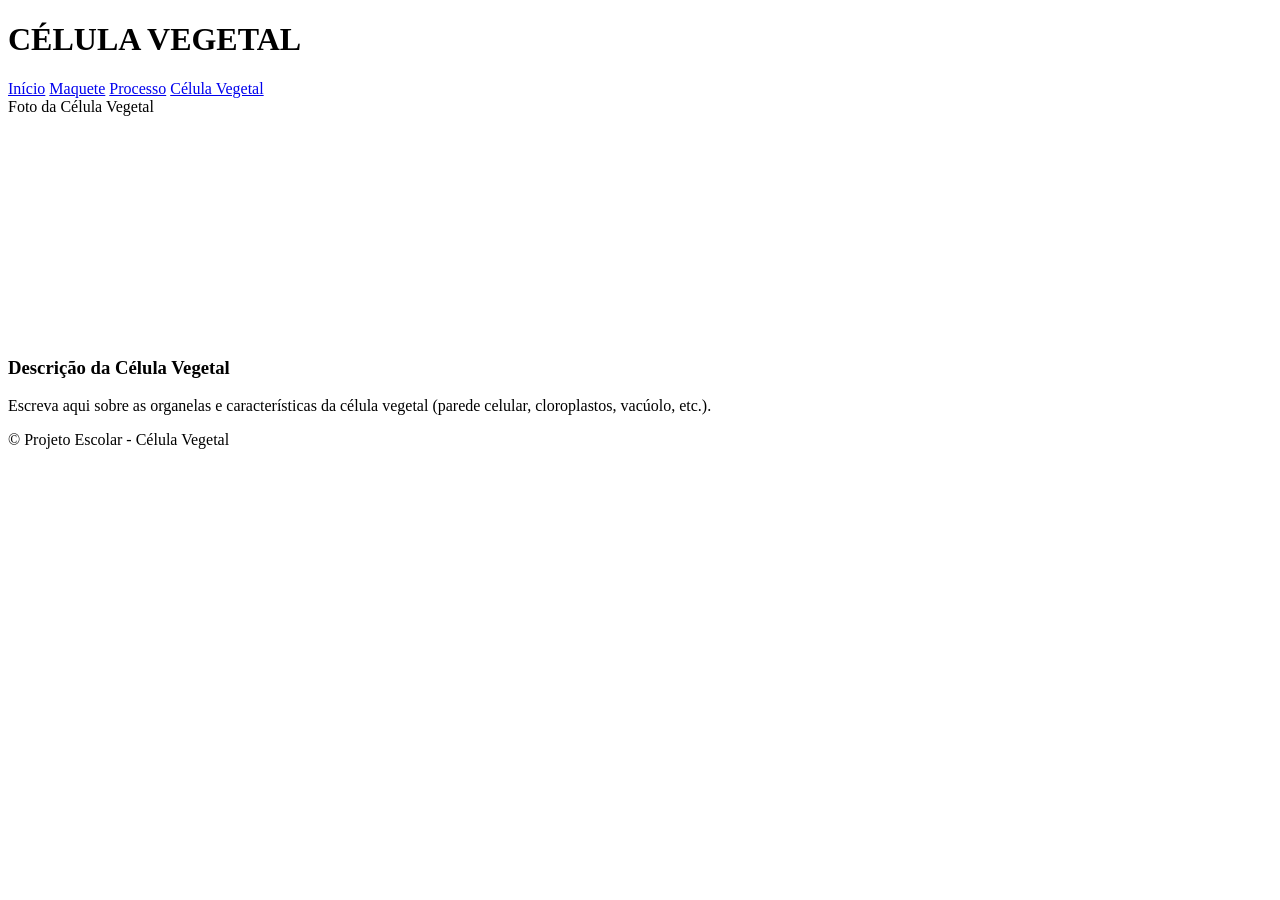
==== celula.html @ e3b6dfcb "Create celula.html" ====
<!DOCTYPE html>
<html lang="pt-BR">
<head>
    <meta charset="UTF-8">
    <meta name="viewport"
    content="width=device-width, initial-scale=1.0">
    <title>Célula Vegetal</title>
    <link rel="stylesheet" href="style.css">
</head>
<body>

    <header>
        <h1>CÉLULA VEGETAL</h1>
    </header>

    <nav>
        <a href="index.html">Início</a>
        <a href="maquete.html">Maquete</a>
        <a href="processo.html">Processo</a>
        <a href="celula.html">Célula Vegetal</a>
    </nav>

    <main class="container">

        <div class="card-info">
            <div class="box-foto" style="min-height: 240px;">Foto da Célula Vegetal</div>

            <h3>Descrição da Célula Vegetal</h3>

            <p>Escreva aqui sobre as organelas e características da célula vegetal (parede celular, cloroplastos, vacúolo, etc.).</p>
        </div>

    </main>

    <footer>
        <p>&copy; Projeto Escolar - Célula Vegetal</p>
    </footer>

    <script src="script.js"></script>
</body>
</html>
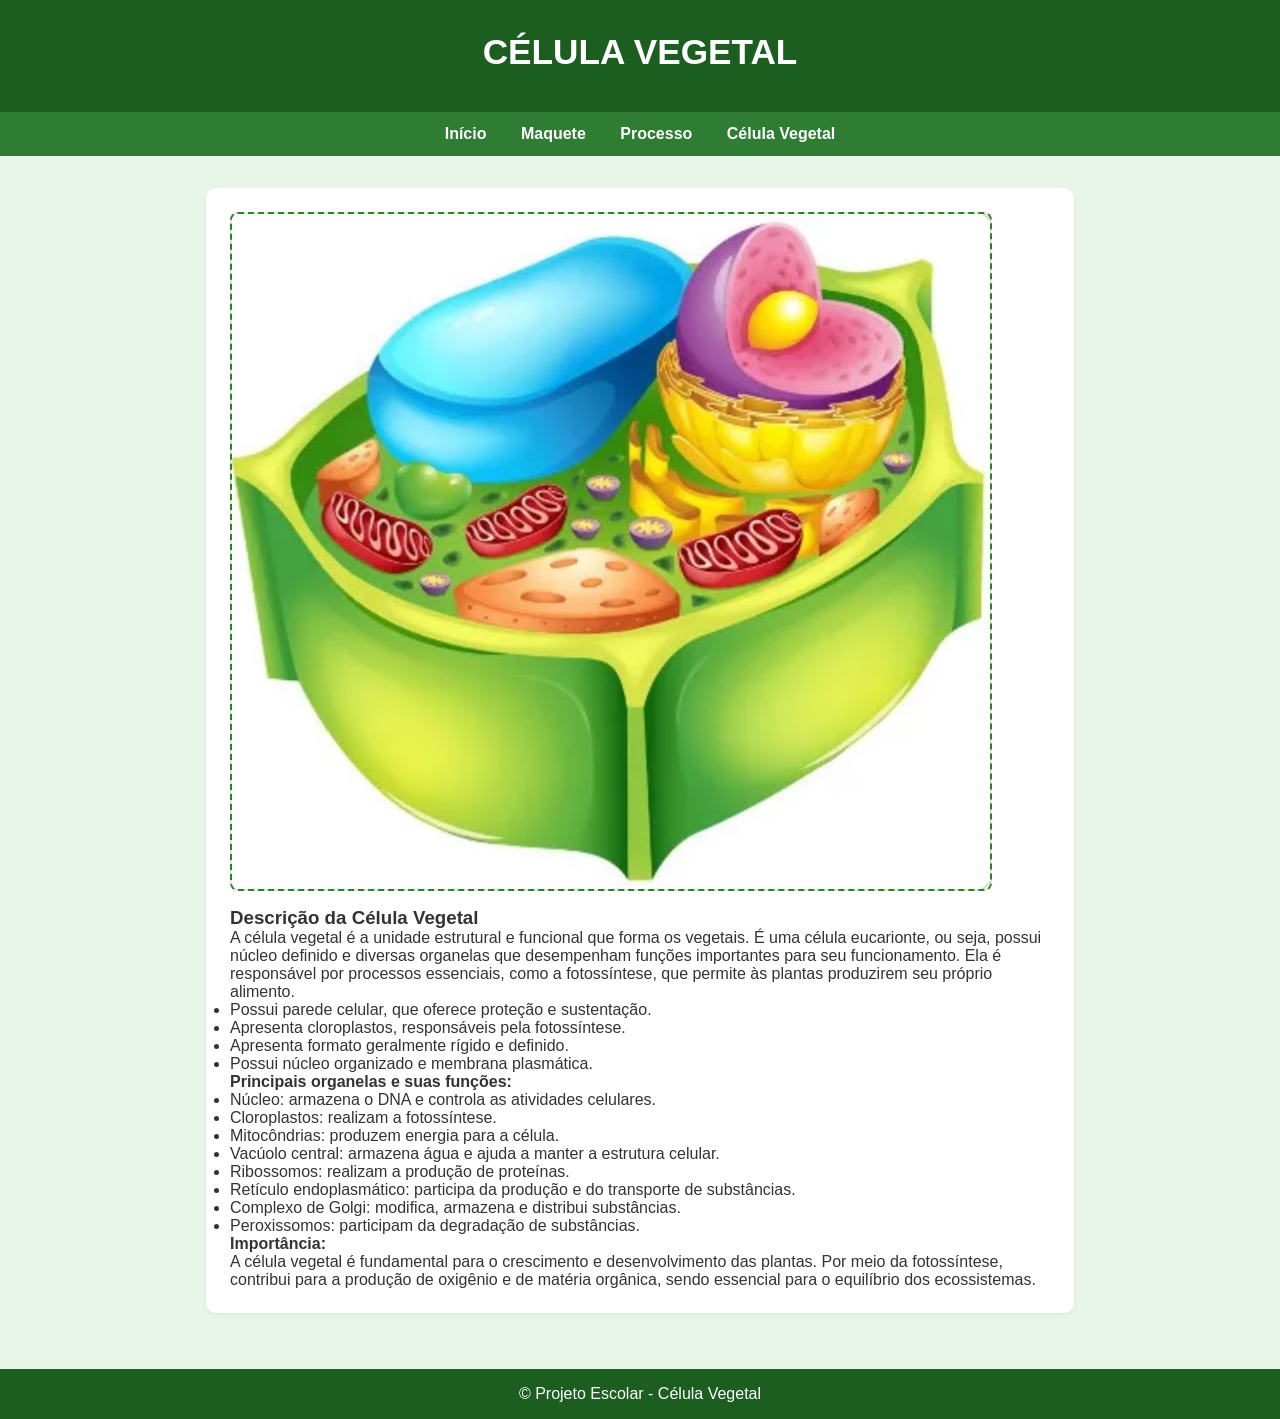
==== commit 97cb84a9: "Trabalho LPW bilogia" ====
--- a/celula.html
+++ b/celula.html
@@ -24,11 +24,34 @@
     <main class="container">
 
         <div class="card-info">
-            <div class="box-foto" style="min-height: 240px;">Foto da Célula Vegetal</div>
-
+            <img src="WhatsApp Image 2026-11-17 at 15.20.50.jpeg" alt="Célula Vegetal" class="box-foto">
             <h3>Descrição da Célula Vegetal</h3>
 
-            <p>Escreva aqui sobre as organelas e características da célula vegetal (parede celular, cloroplastos, vacúolo, etc.).</p>
+            <p>A célula vegetal é a unidade estrutural e funcional que forma os vegetais. É uma célula eucarionte, ou seja, possui núcleo definido e diversas organelas que desempenham funções importantes para seu funcionamento. Ela é responsável por processos essenciais, como a fotossíntese, que permite às plantas produzirem seu próprio alimento.
+
+                <ul>
+                    <li>Possui parede celular, que oferece proteção e sustentação.</li>
+                    <li> Apresenta cloroplastos, responsáveis pela fotossíntese.</li>
+                    <li>Apresenta formato geralmente rígido e definido.</li>
+                    <li>Possui núcleo organizado e membrana plasmática.</li>
+                </ul>
+
+            <h4>Principais organelas e suas funções:</h4> 
+            
+            <ul>
+                <li>Núcleo: armazena o DNA e controla as atividades celulares.</li>
+                <li>Cloroplastos: realizam a fotossíntese.</li>
+                <li>Mitocôndrias: produzem energia para a célula.</li>
+                <li>Vacúolo central: armazena água e ajuda a manter a estrutura celular.</li>
+                <li>Ribossomos: realizam a produção de proteínas.</li>
+                <li>Retículo endoplasmático: participa da produção e do transporte de substâncias.</li>
+                <li>Complexo de Golgi: modifica, armazena e distribui substâncias.</li>
+                <li>Peroxissomos: participam da degradação de substâncias.</li>
+            </ul>
+
+            <h4>Importância:</h4>
+
+A célula vegetal é fundamental para o crescimento e desenvolvimento das plantas. Por meio da fotossíntese, contribui para a produção de oxigênio e de matéria orgânica, sendo essencial para o equilíbrio dos ecossistemas.</p>
         </div>
 
     </main>
--- a/style.css
+++ b/style.css
@@ -0,0 +1,133 @@
+:root {
+    --verde-escuro: #1b5e20;
+    --verde-principal: #2e7d32;
+    --verde-claro: #e8f5e9;
+    --verde-caixa: #dcedc8;
+    --branco: #ffffff;
+    --texto: #333333;
+}
+
+* {
+    margin: 0;
+    padding: 0;
+    box-sizing: border-box;
+    font-family: 'Segoe UI', Arial, sans-serif;
+}
+
+body {
+    background-color: var(--verde-claro);
+    color: var(--texto);
+    min-height: 100vh;
+    display: flex;
+    flex-direction: column;
+}
+
+header {
+    background-color: var(--verde-escuro);
+    color: var(--branco);
+    text-align: center;
+    padding: 2rem 1rem;
+}
+
+header h1 {
+    font-size: 2.2rem;
+    margin-bottom: 0.5rem;
+}
+
+header p {
+    font-size: 1.1rem;
+    opacity: 0.9;
+}
+
+nav {
+    background-color: var(--verde-principal);
+    padding: 0.8rem;
+    text-align: center;
+}
+
+nav a {
+    color: var(--branco);
+    text-decoration: none;
+    margin: 0 15px;
+    font-weight: bold;
+    transition: opacity 0.2s;
+}
+
+nav a:hover {
+    opacity: 0.8;
+}
+
+.container {
+    max-width: 900px;
+    margin: 2rem auto;
+    padding: 0 1rem;
+    flex: 1;
+}
+
+.cards-grid {
+    display: flex;
+    flex-direction: column;
+    gap: 1.5rem;
+    margin-top: 2rem;
+}
+
+.card-nav {
+    background-color: var(--branco);
+    border: 3px solid var(--verde-principal);
+    border-radius: 12px;
+    padding: 2rem;
+    text-align: center;
+    text-decoration: none;
+    color: var(--verde-escuro);
+    font-size: 1.5rem;
+    font-weight: bold;
+    box-shadow: 0 4px 8px rgba(0,0,0,0.06);
+    transition: transform 0.2s, background-color 0.2s, color 0.2s;
+}
+
+.card-nav:hover {
+    transform: translateY(-4px);
+    background-color: var(--verde-principal);
+    color: var(--branco);
+}
+
+.box-foto {
+    background-color: var(--verde-caixa);
+    border: 2px dashed var(--verde-principal);
+    border-radius: 8px;
+    min-height: 180px;
+    display: flex;
+    align-items: center;
+    justify-content: center;
+    color: var(--verde-escuro);
+    font-weight: bold;
+    margin-bottom: 1rem;
+}
+
+.card-info {
+    background-color: var(--branco);
+    padding: 1.5rem;
+    border-radius: 10px;
+    box-shadow: 0 2px 6px rgba(0,0,0,0.05);
+    margin-bottom: 1.5rem;
+}
+
+.grid-duplo {
+    display: grid;
+    grid-template-columns: 1fr 1fr;
+    gap: 1.5rem;
+}
+
+ul.lista-itens {
+    list-style-type: square;
+    padding-left: 1.5rem;
+    line-height: 1.8;
+}
+
+footer {
+    background-color: var(--verde-escuro);
+    color: var(--branco);
+    text-align: center;
+    padding: 1rem;
+    margin-top: auto;
+}
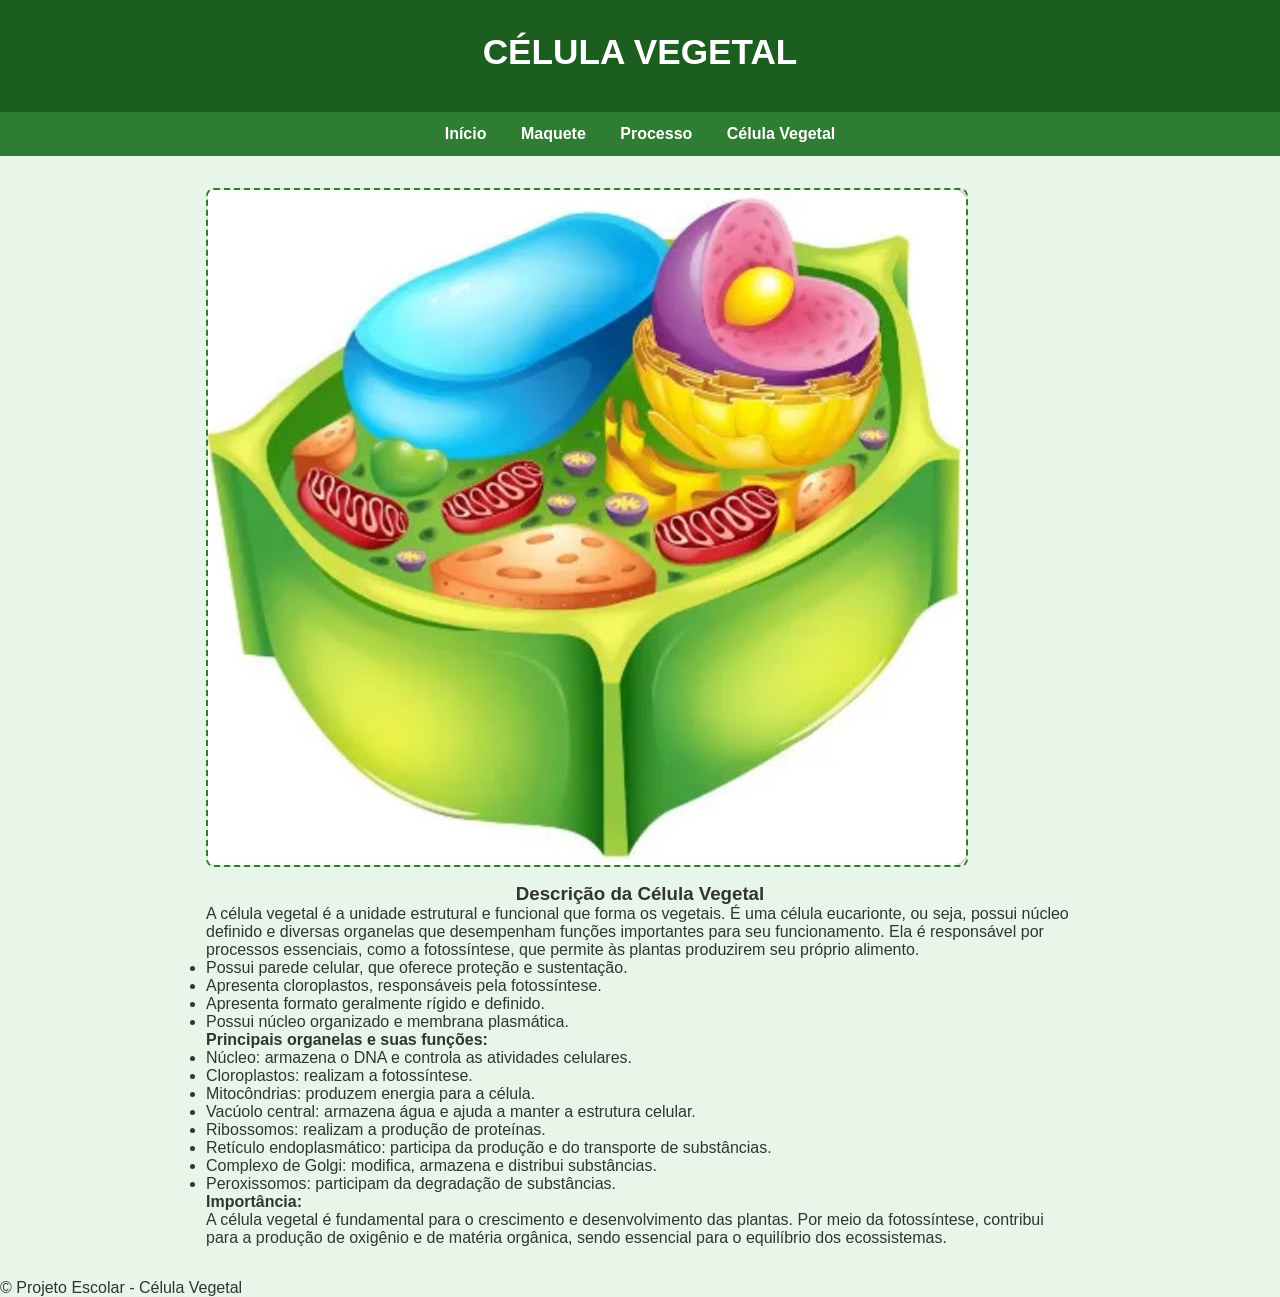
==== commit 19cf1e57: "Site Biologia LPW" ====
--- a/celula.html
+++ b/celula.html
@@ -25,7 +25,7 @@
 
         <div class="card-info">
             <img src="WhatsApp Image 2026-11-17 at 15.20.50.jpeg" alt="Célula Vegetal" class="box-foto">
-            <h3>Descrição da Célula Vegetal</h3>
+            <h3 style="text-align: center;">Descrição da Célula Vegetal</h3>
 
             <p>A célula vegetal é a unidade estrutural e funcional que forma os vegetais. É uma célula eucarionte, ou seja, possui núcleo definido e diversas organelas que desempenham funções importantes para seu funcionamento. Ela é responsável por processos essenciais, como a fotossíntese, que permite às plantas produzirem seu próprio alimento.
 
--- a/style.css
+++ b/style.css
@@ -97,11 +97,33 @@
     border-radius: 8px;
     min-height: 180px;
     display: flex;
+    flex-direction: column;
     align-items: center;
     justify-content: center;
     color: var(--verde-escuro);
     font-weight: bold;
     margin-bottom: 1rem;
+
+.etapas-inicias {
+    display: flex; 
+    flex-direction: column;
+    align-items: center;
+    gap: 15px;
+}
+
+.foto-etapas {
+width: 60% !impoprtant;
+max-width: 450px;
+height: auto;
+border-radius: 10px;
+display: block;
+margin: 0 auto;
+object-fit: contain;
+}
+
+.etapas-inicias p {
+    text-align: justify;
+line-height: 1.6
 }
 
 .card-info {
